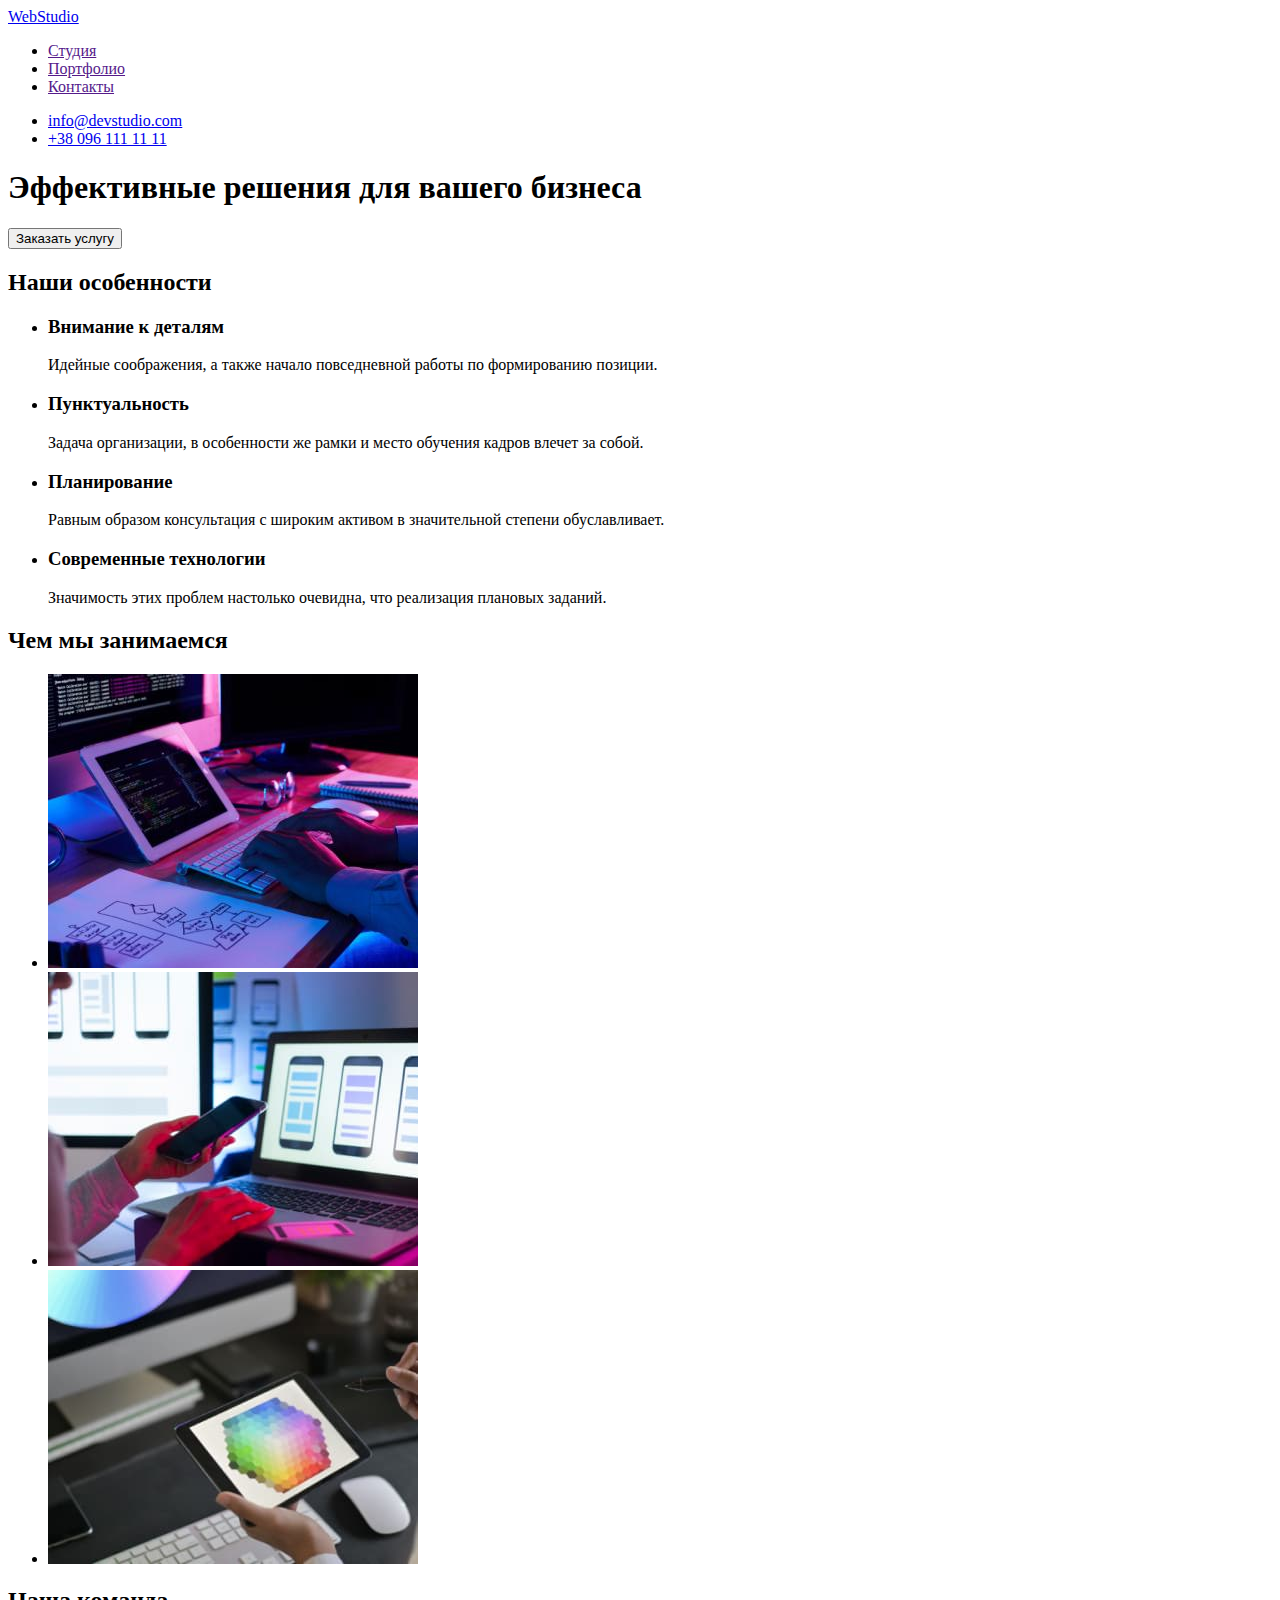
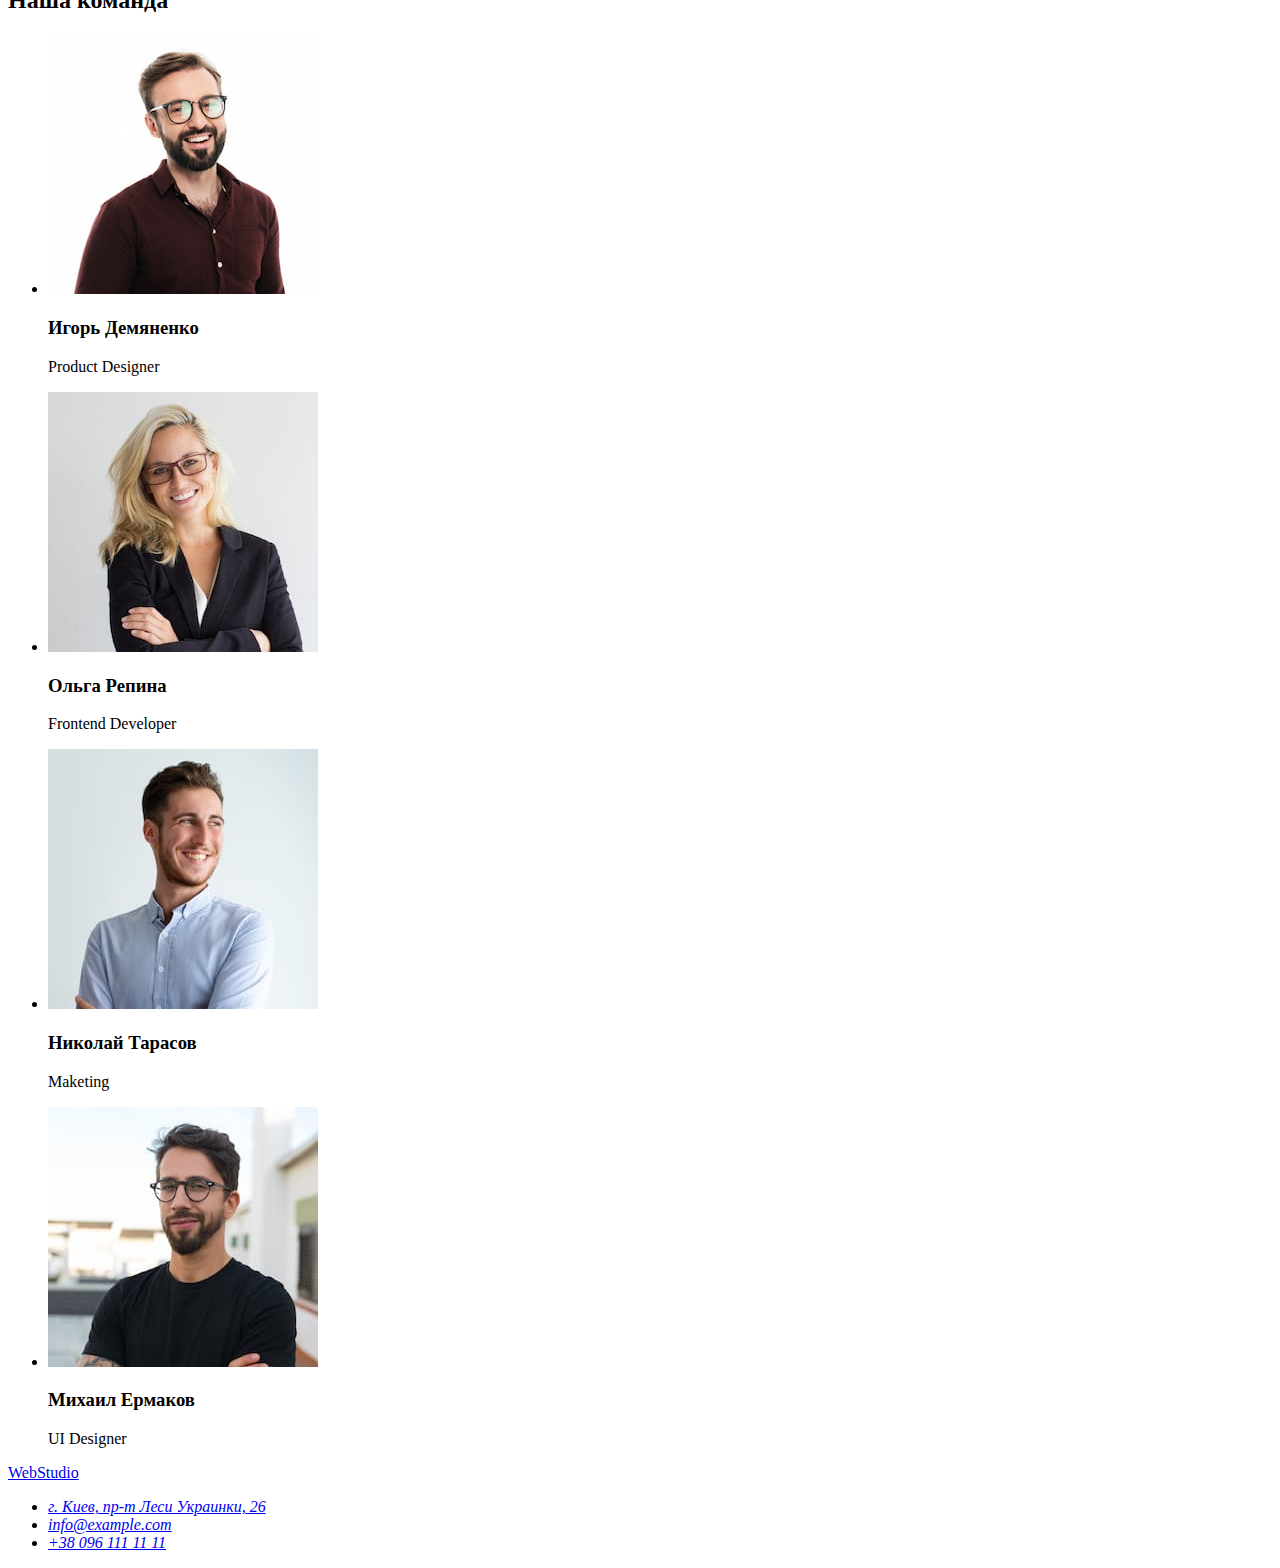
==== index.html @ a33c55ef "Initial commit" ====
<!doctype html>
<html lang="ru">
<head>
  <meta charset="utf-8" />
  <title>Главная</title>
  <link rel="stylesheet" href="style.css" />
</head>
<body>
<header class="header">
<nav>
  <a href="index.html" lang="en">WebStudio</a>
  <ul>
      <li><a href="">Студия</a></li>
      <li><a href="">Портфолио</a></li>
      <li><a href="">Контакты</a></li>
     </ul>
  </nav>
  <ul>
    <li><a href="mailto:info@devstudio.com">info@devstudio.com</a></li>
    <li><a href="tel:+380961111111">+38 096 111 11 11</a></li>
  </ul>
  </header>
<main>
  <section>
  <h1>Эффективные решения для вашего бизнеса</h1>
  <button type="button">Заказать услугу</button>
  </section>
  <section>
    <h2 class="">Наши особенности</h2 hidden>
    <ul>
    <li>
      <h3>Внимание к деталям</h3>
    <p>Идейные соображения, а также начало повседневной работы по формированию позиции.</p>
    </li>
   <li>
      <h3>Пунктуальность</h3>
    <p>Задача организации, в особенности же рамки и место обучения кадров влечет за собой.</p>
    </li>
    <li>
      <h3>Планирование</h3>
    <p>Равным образом консультация с широким активом в значительной степени обуславливает.</p>
  </li>
  <li>
    <h3>Современные технологии</h3>
    <p>Значимость этих проблем настолько очевидна, что реализация плановых заданий.</p>
  </li>
    </ul>
  </section>
  <section>
    <h2>Чем мы занимаемся</h2>
      <ul>
     <li><img src="./images/verstka.jpg" alt="Верстка" width="370" height="294"></li>
     <li><img src="./images/develop.jpg" alt="Разроботка" width="370" height="294"></li>
     <li><img src="./images/design.jpg" alt="Дизайн" width="370" height="294"></li>
      </ul>
  </section>
  <section>
    <h2>Наша команда</h2>
    <ul>
      <li>
        <img src="./images/Igor.jpg" alt="Igor Demyanenko" width="270" height="260">
        <h3>Игорь Демяненко</h3>
        <p lang="en">Product Designer</p>
      </li>
      <li>
        <img src="./images/Olga.jpg" alt="Olga Repina" width="270" height="260">
        <h3>Ольга Репина</h3>
        <p lang="en">Frontend Developer</p>
      </li>
      <li>
        <img src="./images/Nikolay.jpg" alt="Nikolay Tarasov" width="270" height="260">
        <h3>Николай Тарасов</h3>
        <p lang="en">Maketing</p>
      </li>
      <li>
        <img src="./images/Mikhail.jpg" alt="Mikhail Ermakov" width="270" height="260">
        <h3>Михаил Ермаков</h3>
        <p lang="en">UI Designer</p>
      </li>
    </ul>
  </section>
</main>
<footer class="footer">
  <a href="index.html" lang="en">WebStudio</a>
  <address>
    <ul>
      <li><a href="https://cutt.ly/DGddfy9" target="_blank" rel="noopener noreferrer">г. Киев, пр-т Леси Украинки, 26</a></li>
      <li><a href="mailto:info@devstudio.com">info@example.com</a></li>
      <li><a href="tel:+380961111111">+38 096 111 11 11</a></li>
    </ul>
  </address>
</footer>
</body>
</html>
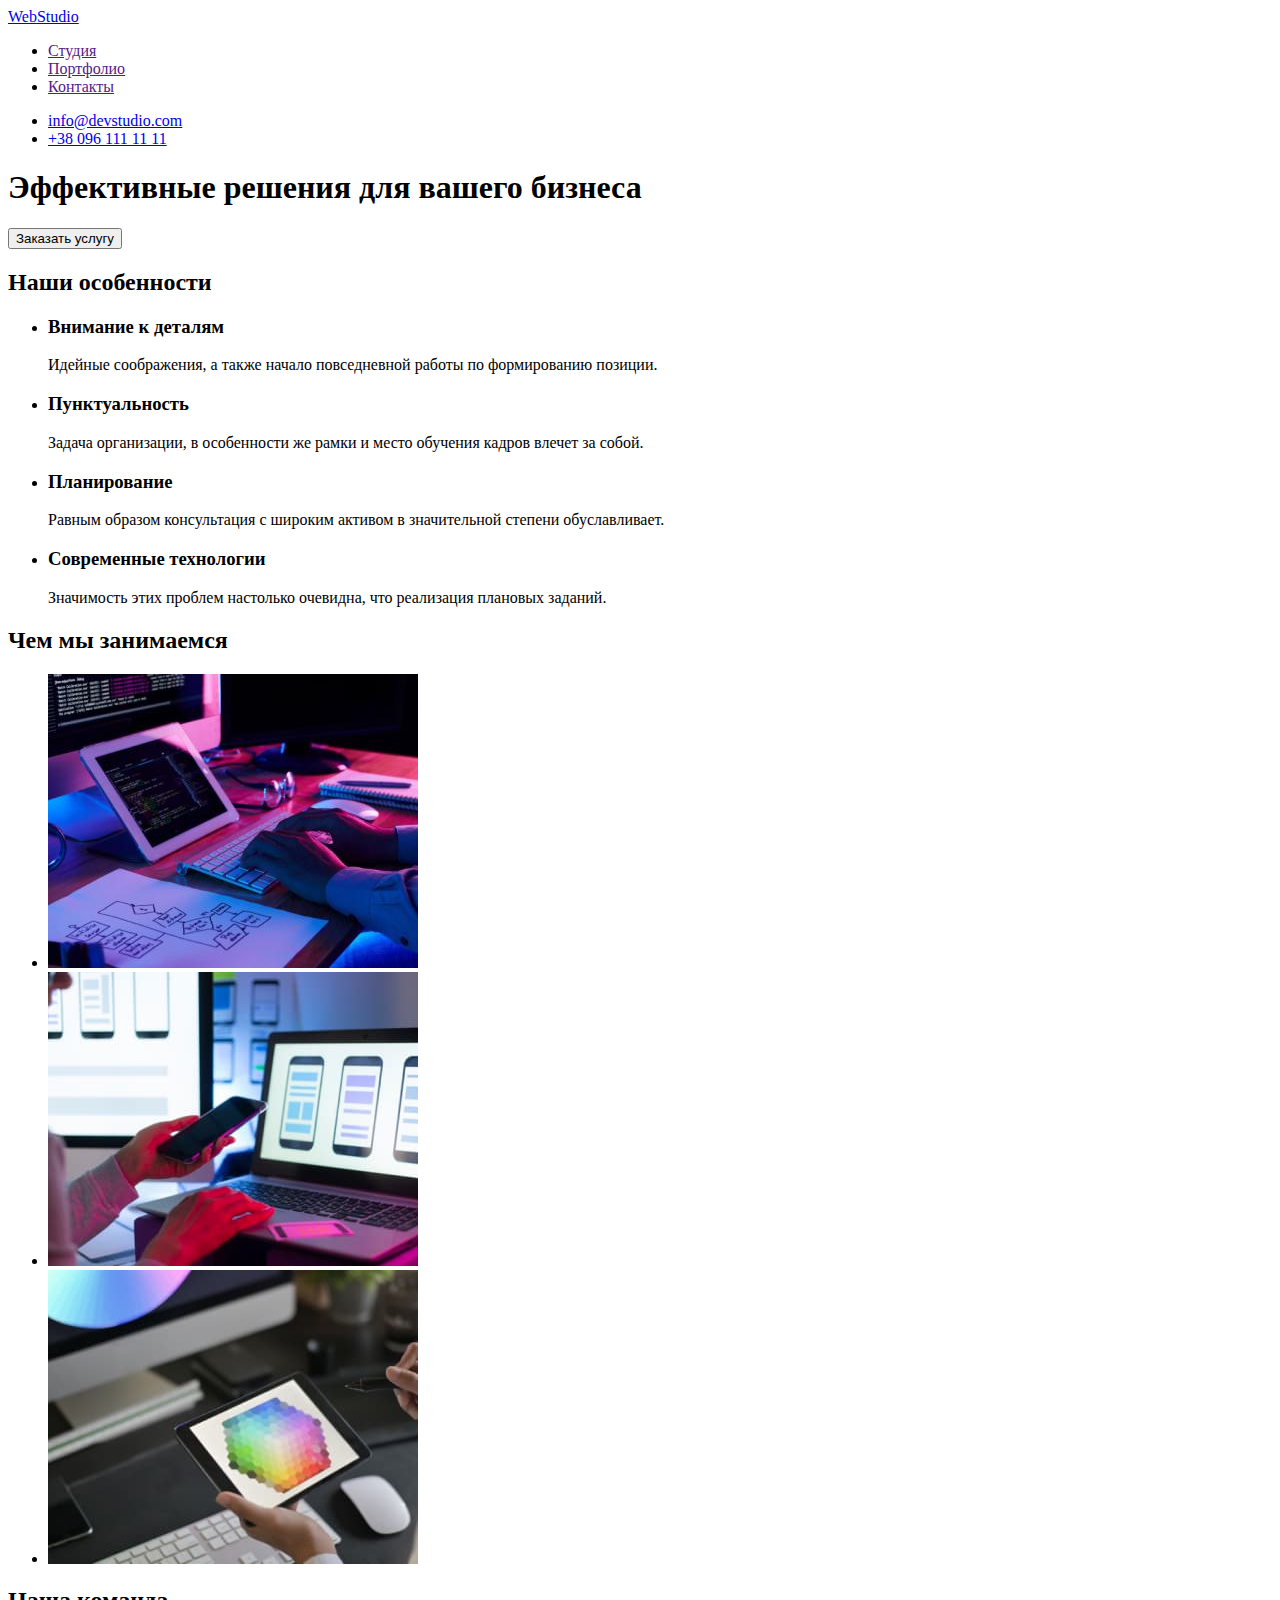
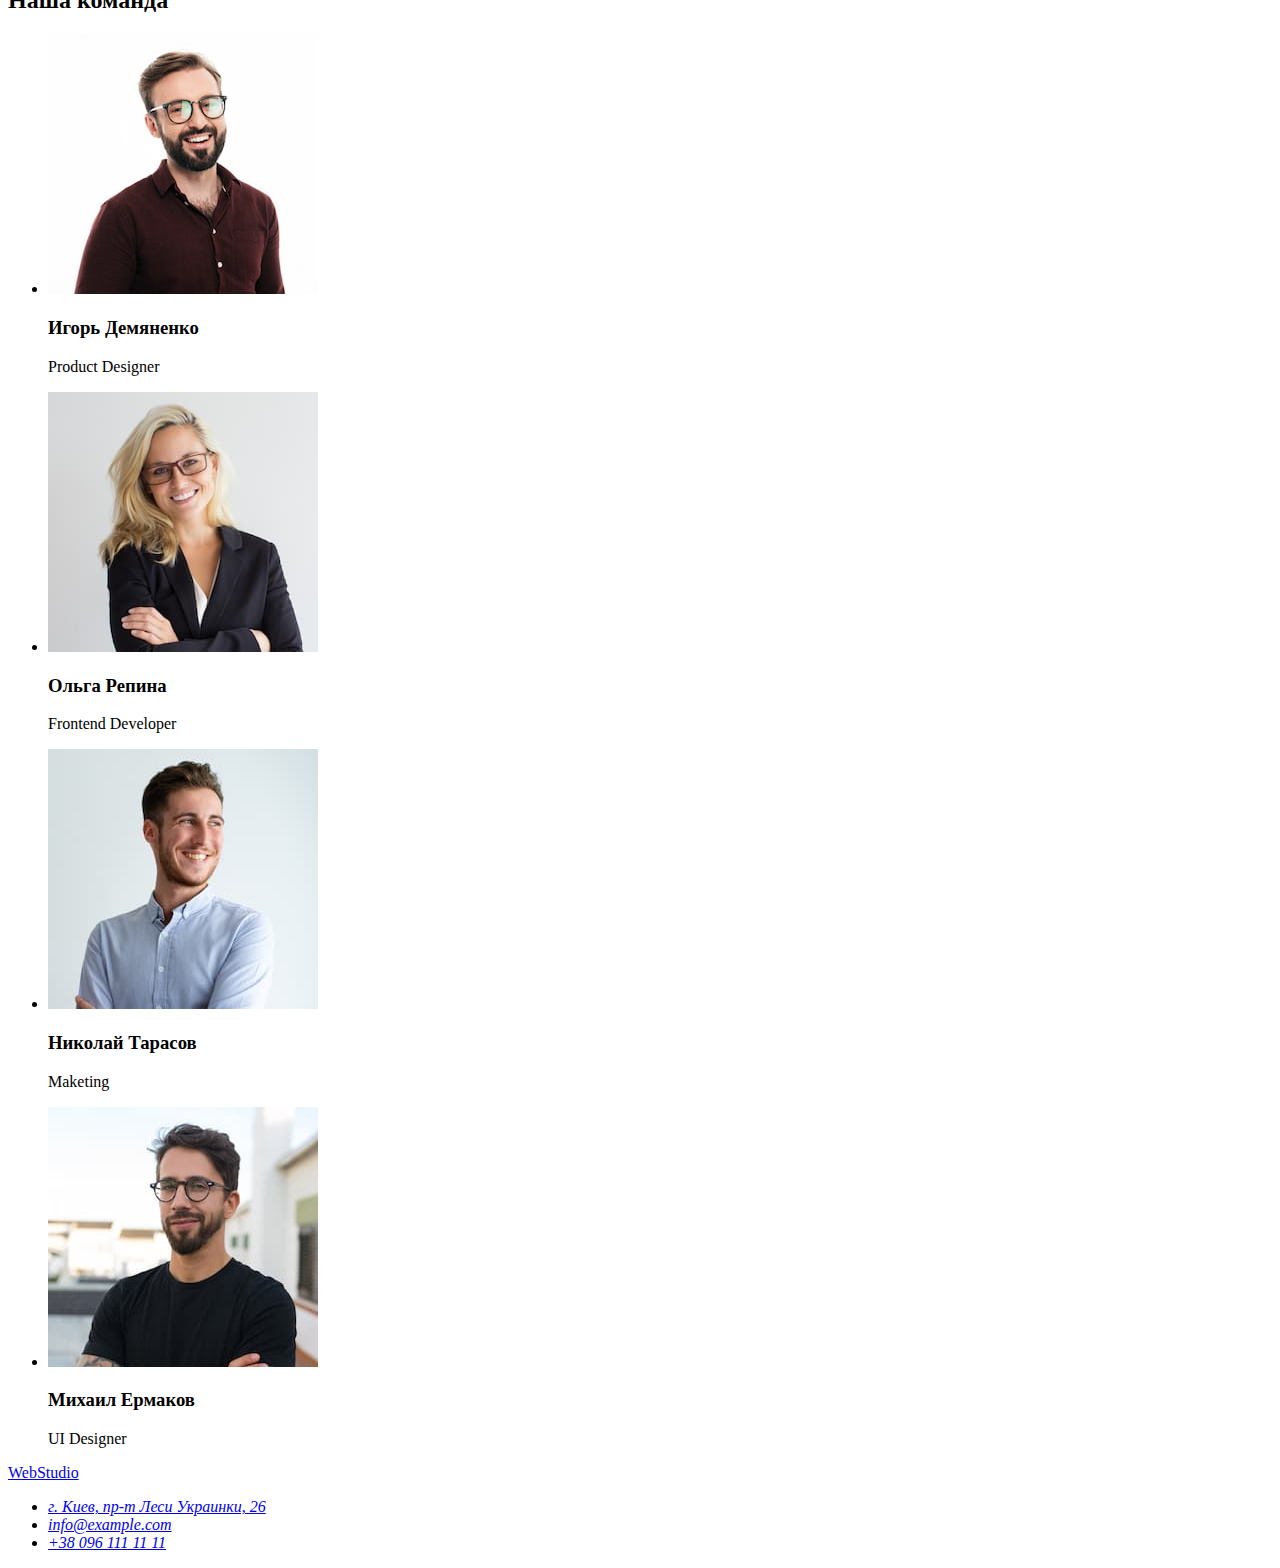
==== commit 71a439da: "css" ====
--- a/index.html
+++ b/index.html
@@ -8,26 +8,26 @@
 <body>
 <header class="header">
 <nav>
-  <a href="index.html" lang="en">WebStudio</a>
-  <ul>
+  <a href="index.html" lang="en"><span class="accent-logo">Web</span>Studio</a>
+  <ul class="header-studio">
       <li><a href="">Студия</a></li>
       <li><a href="">Портфолио</a></li>
       <li><a href="">Контакты</a></li>
      </ul>
   </nav>
-  <ul>
+  <ul class="mail and tel">
     <li><a href="mailto:info@devstudio.com">info@devstudio.com</a></li>
     <li><a href="tel:+380961111111">+38 096 111 11 11</a></li>
   </ul>
   </header>
 <main>
-  <section>
-  <h1>Эффективные решения для вашего бизнеса</h1>
-  <button type="button">Заказать услугу</button>
+  <section class="shapka">
+  <h1 class="zagolovok">Эффективные решения для вашего бизнеса</h1>
+  <button class="usluga" type="button">Заказать услугу</button>
   </section>
   <section>
-    <h2 class="">Наши особенности</h2 hidden>
-    <ul>
+    <h2 class="osobenosti">Наши особенности</h2 hidden>
+    <ul class="text-osobenosti">
     <li>
       <h3>Внимание к деталям</h3>
     <p>Идейные соображения, а также начало повседневной работы по формированию позиции.</p>
@@ -46,33 +46,33 @@
   </li>
     </ul>
   </section>
-  <section>
-    <h2>Чем мы занимаемся</h2>
+  <section class="zanimaemsya">
+    <h2 class="zagolovki">Чем мы занимаемся</h2>
       <ul>
-     <li><img src="./images/verstka.jpg" alt="Верстка" width="370" height="294"></li>
-     <li><img src="./images/develop.jpg" alt="Разроботка" width="370" height="294"></li>
-     <li><img src="./images/design.jpg" alt="Дизайн" width="370" height="294"></li>
+     <li class="box1"><img src="./images/verstka.jpg" alt="Верстка" width="370" height="294"></li>
+     <li class="box2"><img src="./images/develop.jpg" alt="Разроботка" width="370" height="294"></li>
+     <li class="box3"><img src="./images/design.jpg" alt="Дизайн" width="370" height="294"></li>
       </ul>
   </section>
-  <section>
-    <h2>Наша команда</h2>
+  <section class="komanda">
+    <h2 class="zagolovki">Наша команда</h2>
     <ul>
-      <li>
+      <li class="tm1">
         <img src="./images/Igor.jpg" alt="Igor Demyanenko" width="270" height="260">
         <h3>Игорь Демяненко</h3>
         <p lang="en">Product Designer</p>
       </li>
-      <li>
+      <li class="tm2">
         <img src="./images/Olga.jpg" alt="Olga Repina" width="270" height="260">
         <h3>Ольга Репина</h3>
         <p lang="en">Frontend Developer</p>
       </li>
-      <li>
+      <li class="tm3">
         <img src="./images/Nikolay.jpg" alt="Nikolay Tarasov" width="270" height="260">
         <h3>Николай Тарасов</h3>
         <p lang="en">Maketing</p>
       </li>
-      <li>
+      <li class="tm4">
         <img src="./images/Mikhail.jpg" alt="Mikhail Ermakov" width="270" height="260">
         <h3>Михаил Ермаков</h3>
         <p lang="en">UI Designer</p>
@@ -81,8 +81,8 @@
   </section>
 </main>
 <footer class="footer">
-  <a href="index.html" lang="en">WebStudio</a>
-  <address>
+  <a href="index.html" lang="en"><span class="accent-logo">Web</span>Studio</a>
+  <address class="address">
     <ul>
       <li><a href="https://cutt.ly/DGddfy9" target="_blank" rel="noopener noreferrer">г. Киев, пр-т Леси Украинки, 26</a></li>
       <li><a href="mailto:info@devstudio.com">info@example.com</a></li>
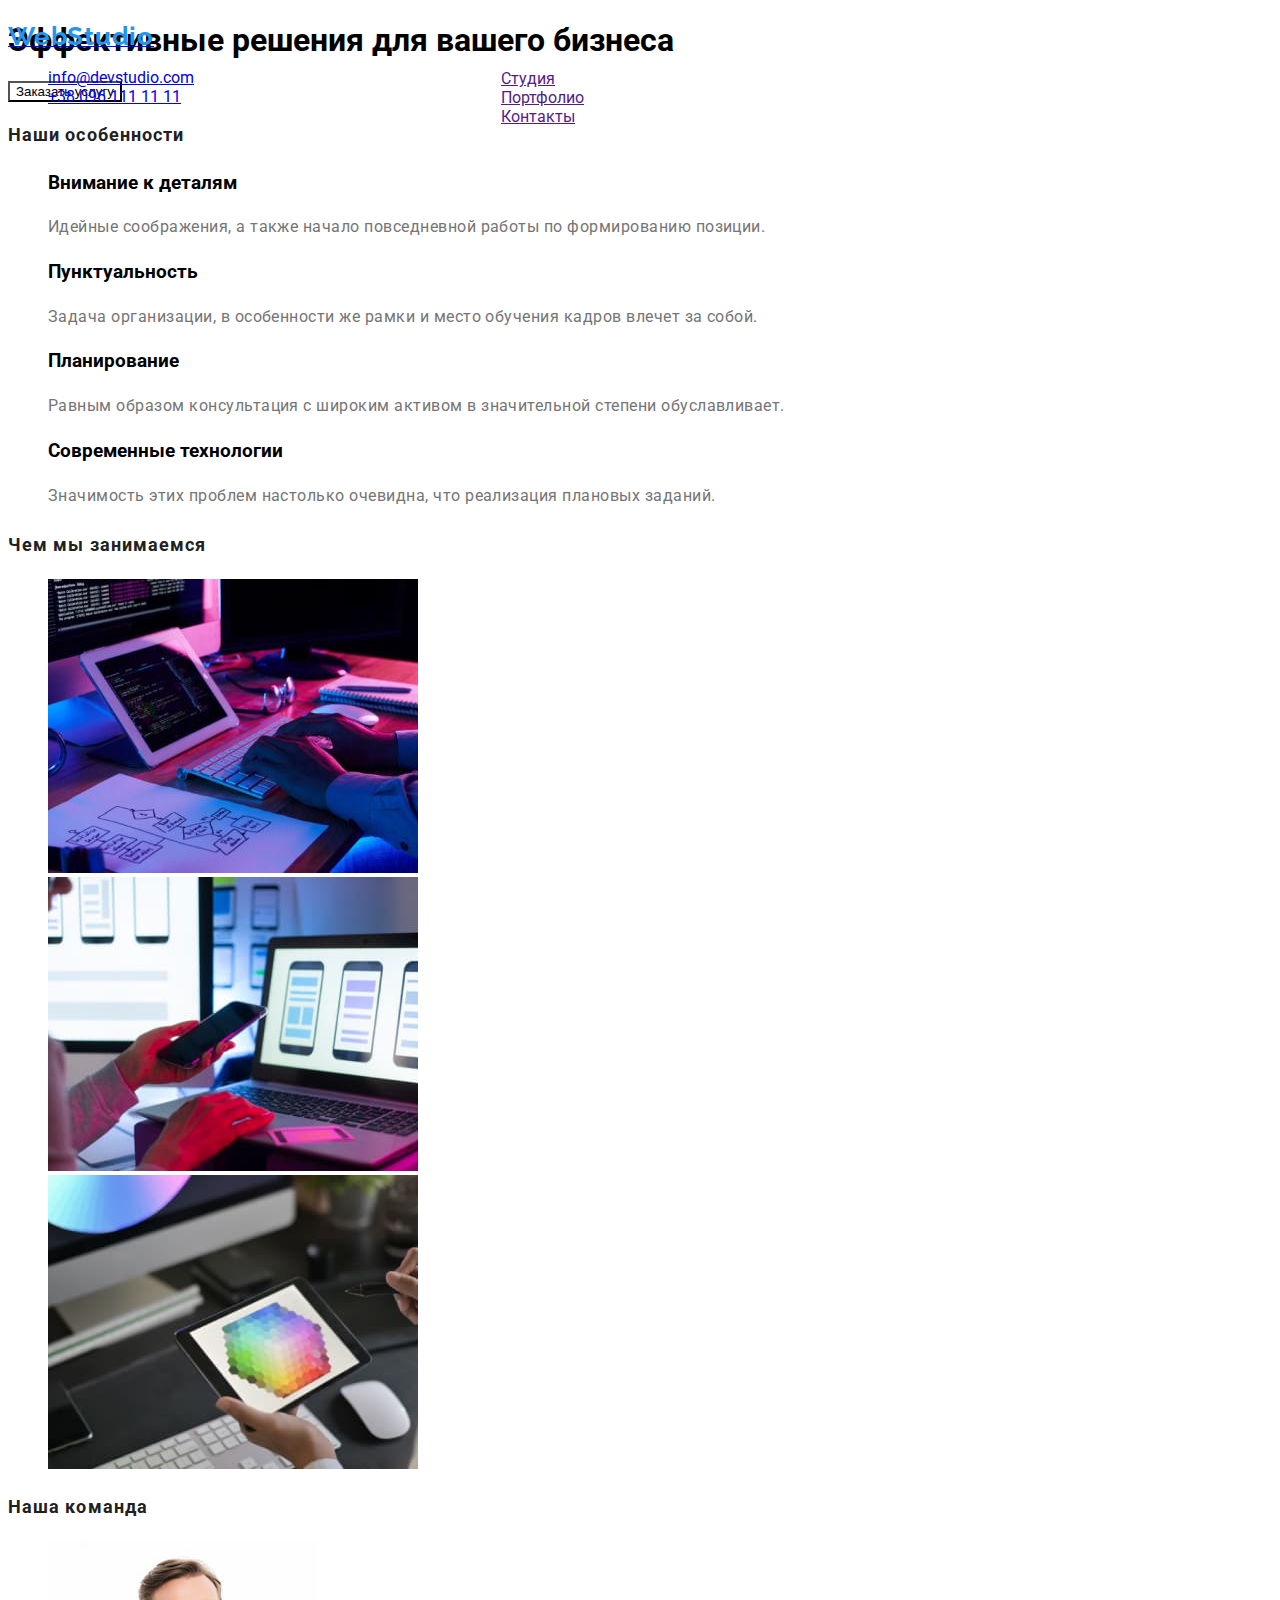
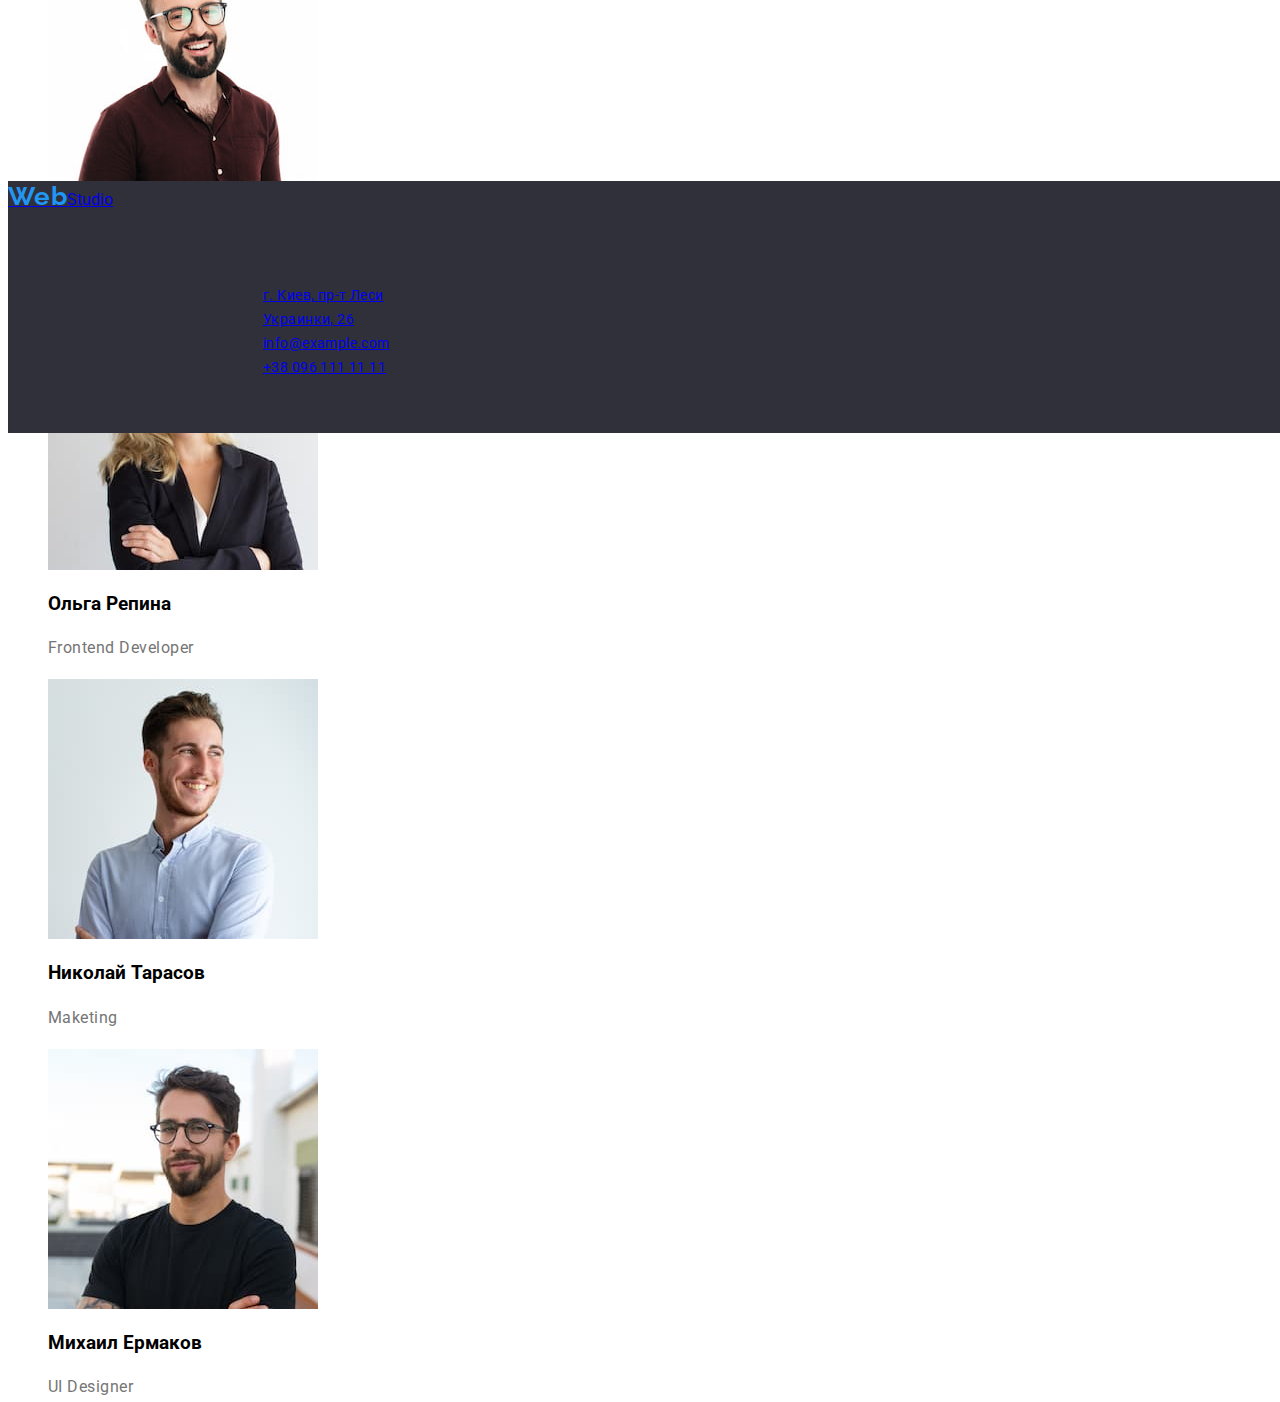
==== commit aebe2fd0: "css" ====
--- a/index.html
+++ b/index.html
@@ -3,19 +3,24 @@
 <head>
   <meta charset="utf-8" />
   <title>Главная</title>
-  <link rel="stylesheet" href="style.css" />
+  <link rel="preconnect" href="https://fonts.googleapis.com">
+  <link rel="preconnect" href="https://fonts.gstatic.com" crossorigin>
+  <link href="https://fonts.googleapis.com/css2?family=Raleway:wght@700&family=Roboto:wght@400;500;700;900&display=swap"
+    rel="stylesheet">
+  <link rel="stylesheet" href="./css/styles.css" />
 </head>
-<body>
+<body class="body-index">
 <header class="header">
 <nav>
-  <a href="index.html" lang="en"><span class="accent-logo">Web</span>Studio</a>
+  <a href="index.html" lang="en"><span class="accent-logo">WebStudio</span></a>
+  
   <ul class="header-studio">
       <li><a href="">Студия</a></li>
       <li><a href="">Портфолио</a></li>
       <li><a href="">Контакты</a></li>
      </ul>
   </nav>
-  <ul class="mail and tel">
+  <ul class="mail-tel">
     <li><a href="mailto:info@devstudio.com">info@devstudio.com</a></li>
     <li><a href="tel:+380961111111">+38 096 111 11 11</a></li>
   </ul>
--- a/css/styles.css
+++ b/css/styles.css
@@ -0,0 +1,333 @@
+
+body {
+position: relative;
+width: 1600px;
+height: 1880px;
+font-family: Roboto, Raleway;
+background: #FFFFFF;
+text-decoration: none;
+}
+ul {
+    list-style: none;
+    text-decoration: none;
+}
+.header {
+position: absolute;
+width: 1600px;
+height: 80px;
+left: 0px;
+top: 0px;
+}
+.logo {
+position: absolute;
+width: 145px;
+height: 31px;
+left: 215px;
+top: 24px;
+color: #212121;
+font-family: 'Raleway';
+font-style: normal;
+font-weight: 700;
+font-size: 26px;
+line-height: 31px;
+letter-spacing: 0.03em;
+text-decoration: none;
+}
+.accent-logo {
+    font-family: 'Raleway';
+    font-style: normal;
+    font-weight: 700;
+    font-size: 26px;
+    line-height: 31px;
+    letter-spacing: 0.03em;
+    text-decoration: none;
+    color: #2196F3;
+}
+.header-studio {
+    position: absolute;
+    width: 294px;
+    height: 16px;
+    left: 453px;
+    top: 32px;
+}
+.studio {
+    position: absolute;
+    width: 49px;
+    height: 16px;
+    left: 453px;
+    top: 32px;
+    
+    font-family: 'Roboto';
+    font-style: normal;
+    font-weight: 500;
+    font-size: 14px;
+    line-height: 16px;
+    letter-spacing: 0.02em;
+    text-decoration: none;
+    color: #212121;
+}
+.studio:focus,
+.studio:hover {
+    color: #2196F3;
+}
+.header-portfolio {
+position: absolute;
+width: 77px;
+height: 16px;
+left: 552px;
+top: 32px;
+
+font-family: 'Roboto';
+font-style: normal;
+font-weight: 500;
+font-size: 14px;
+line-height: 16px;
+letter-spacing: 0.02em;
+text-decoration: none;
+color: #212121;
+
+}
+.header-portfolio:focus,
+.header-portfolio:hover {
+    color: #2196F3;
+}
+.contacts {
+position: absolute;
+width: 68px;
+height: 16px;
+left: 679px;
+top: 32px;
+
+font-family: 'Roboto';
+font-style: normal;
+font-weight: 500;
+font-size: 14px;
+line-height: 16px;
+letter-spacing: 0.02em;
+text-decoration: none;
+color: #212121;
+}
+.contacts:focus,
+.contacts:hover {
+    color: #2196F3;
+}
+.mail {
+position: absolute;
+width: 135px;
+height: 16px;
+left: 1078px;
+top: 32px;
+
+font-family: 'Roboto';
+font-style: normal;
+font-weight: 500;
+font-size: 14px;
+line-height: 16px;
+letter-spacing: 0.02em;
+text-decoration: none;
+color: #757575;
+}
+.tel {
+position: absolute;
+width: 122px;
+height: 16px;
+left: 1263px;
+top: 32px;
+
+font-family: 'Roboto';
+font-style: normal;
+font-weight: 500;
+font-size: 14px;
+line-height: 16px;
+letter-spacing: 0.02em;
+text-decoration: none;
+color: #757575;
+}
+
+.hero {
+    position: absolute;
+    width: 1170px;
+    height: 1360px;
+    left: 215px;
+    top: 174px;
+}
+.filters {
+    position: absolute;
+    width: 611px;
+    height: 54px;
+    left: 495px;
+    top: 19px;
+}
+button {
+    background-color: white;
+    cursor: pointer;
+}
+.filters button:hover,
+.filters button:focus {
+    background-color:  #2196F3;;
+}
+.pg1 {
+position: absolute;
+width: 370px;
+height: 404px;
+left: 215px;
+top: 262px;
+}
+.pg2 {
+    position: absolute;
+    width: 370px;
+    height: 404px;
+    left: 615px;
+    top: 262px;
+}
+.pg3 {
+    position: absolute;
+    width: 370px;
+    height: 404px;
+    left: 1015px;
+    top: 262px;
+}
+.pg4 {
+    position: absolute;
+    width: 370px;
+    height: 404px;
+    left: 215px;
+    top: 696px;
+}
+.pg5 {
+    position: absolute;
+    width: 370px;
+    height: 404px;
+    left: 615px;
+    top: 696px;
+}
+.pg6 {
+    position: absolute;
+    width: 370px;
+    height: 404px;
+    left: 1015px;
+    top: 696px;
+}
+.pg7 {
+    position: absolute;
+    width: 370px;
+    height: 404px;
+    left: 215px;
+    top: 1130px;
+}
+.pg8 {
+    position: absolute;
+    width: 370px;
+    height: 404px;
+    left: 615px;
+    top: 1130px;
+}
+.pg9 {
+    position: absolute;
+    width: 370px;
+    height: 404px;
+    left: 1015px;
+    top: 1130px;
+}
+.footer {
+    position: absolute;
+    width: 1600px;
+    height: 252px;
+    left: 0px;
+    top: 1760px;
+    background: #2F303A;
+}
+h2 {
+    font-family: 'Roboto';
+    font-style: normal;
+    font-weight: 700;
+    font-size: 18px;
+    line-height: 36px;    
+    letter-spacing: 0.06em;
+    color: #212121;
+    text-decoration: none;
+}
+p {
+    font-family: 'Roboto';
+    font-style: normal;
+    font-weight: 400;
+    font-size: 16px;
+    line-height: 30px;
+    letter-spacing: 0.03em;
+    color: #757575;
+    text-decoration: none;
+}
+.address {
+    position: absolute;
+    width: 231px;
+    height: 81px;
+    left: 215px;
+    top: 88px;
+    font-family: 'Roboto';
+    font-style: normal;
+    font-weight: 400;
+    font-size: 14px;
+    line-height: 24px;
+    text-decoration: none;
+    letter-spacing: 0.03em;
+    
+   
+}
+.map{
+   font-family: 'Roboto';
+    font-style: normal;
+    font-weight: 400;
+    font-size: 14px;
+    line-height: 24px;
+    
+    letter-spacing: 0.03em;
+    text-decoration: none;
+    color: #FFFFFF;
+}
+.mail1 {
+font-family: 'Roboto';
+font-style: normal;
+font-weight: 400;
+font-size: 14px;
+line-height: 24px;
+text-decoration: none;
+letter-spacing: 0.03em;
+
+color: rgba(255, 255, 255, 0.6);
+}
+.tel1 {
+font-family: 'Roboto';
+font-style: normal;
+font-weight: 400;
+font-size: 14px;
+line-height: 24px;
+text-decoration: none;
+letter-spacing: 0.03em;
+
+color: rgba(255, 255, 255, 0.6);
+}
+.logo1 {
+position: absolute;
+width: 145px;
+height: 31px;
+left: 215px;
+top: 43px;
+color:white;
+font-family: 'Raleway';
+font-style: normal;
+font-weight: 700;
+font-size: 26px;
+line-height: 31px;
+letter-spacing: 0.03em;
+text-decoration: none;
+}
+.accent-logo1 {
+    font-family: 'Raleway';
+    font-style: normal;
+    font-weight: 700;
+    font-size: 26px;
+    line-height: 31px;
+    letter-spacing: 0.03em;
+    text-decoration: none;
+    color: #2196F3;
+}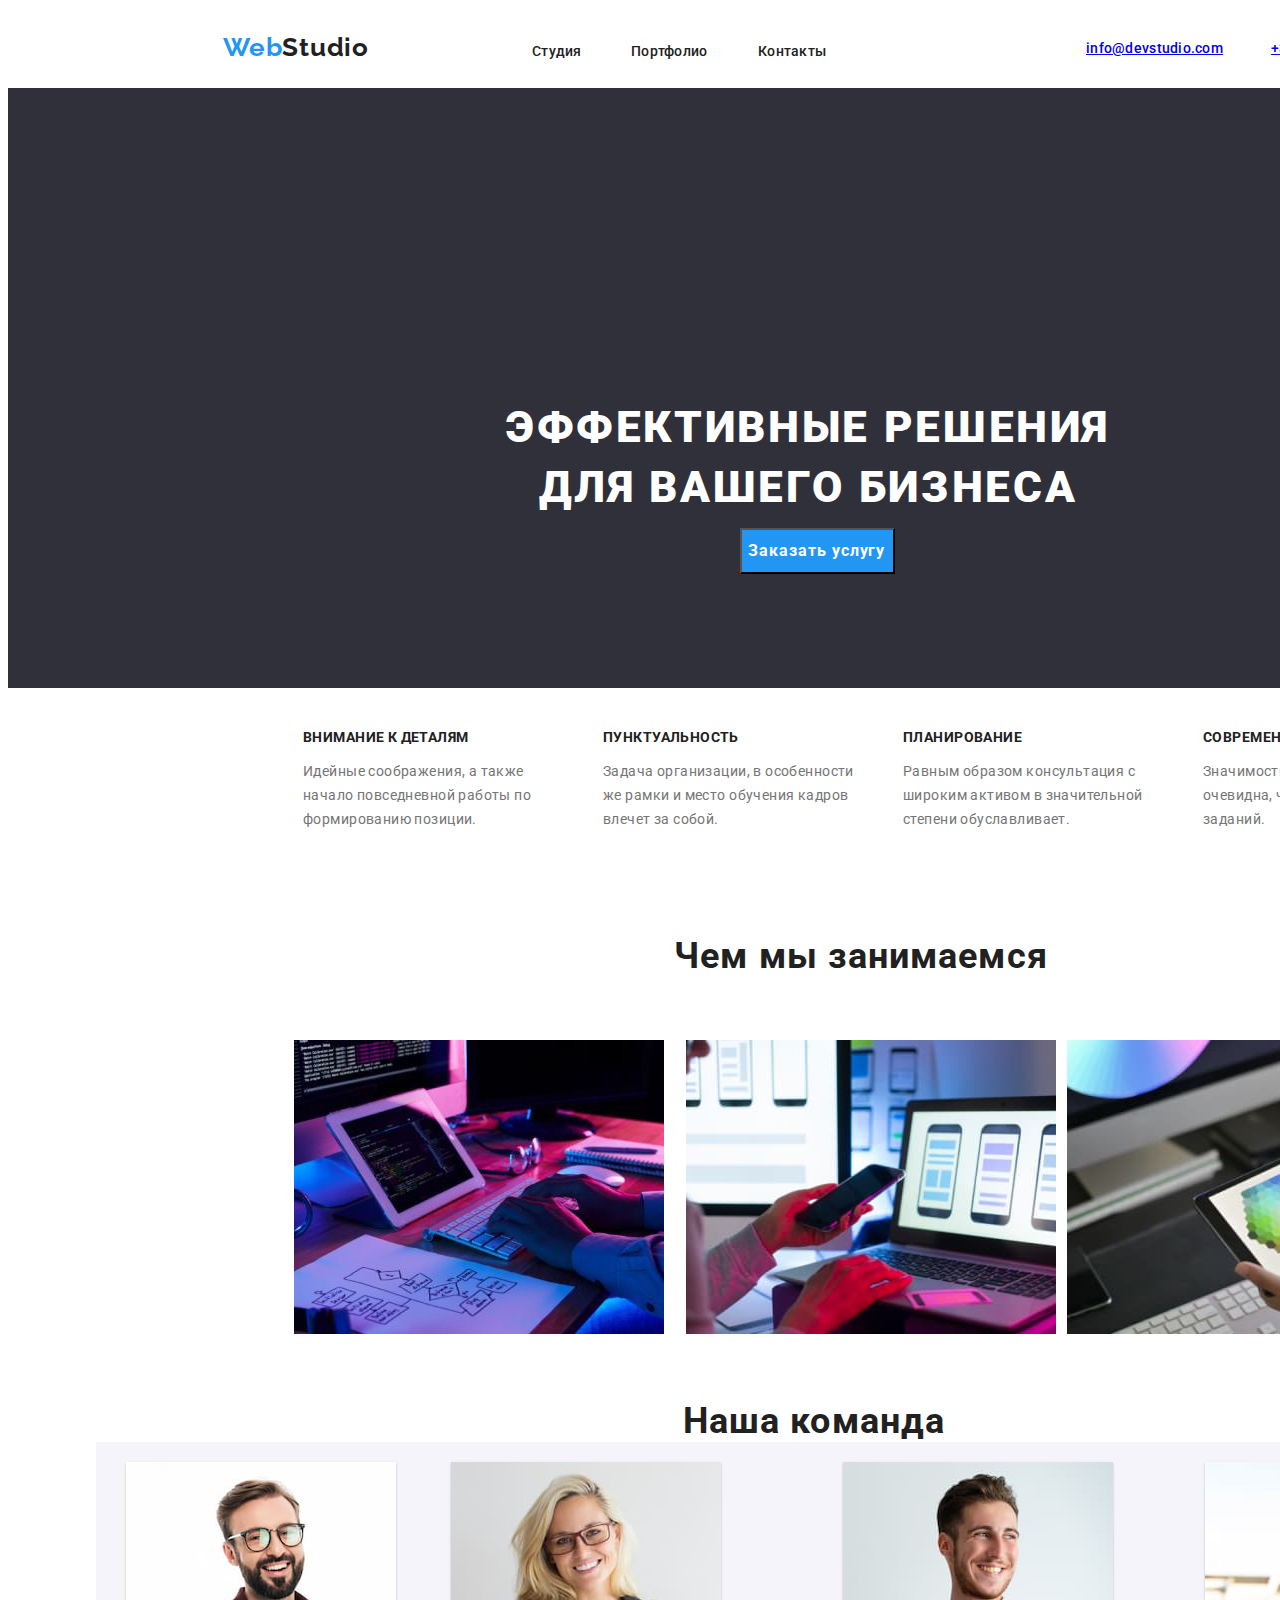
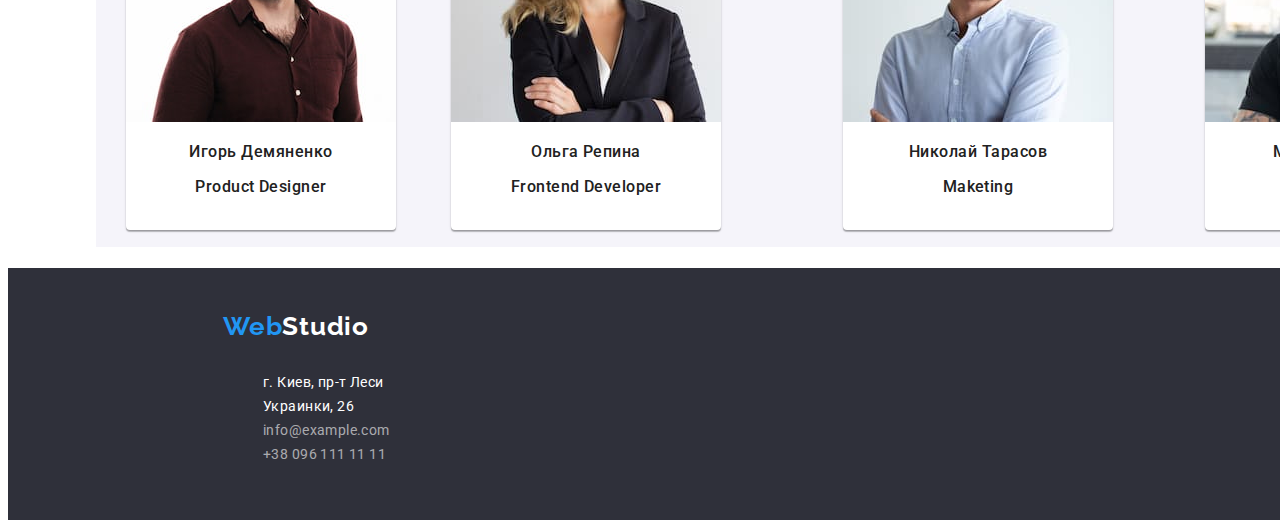
==== commit c7d58c27: "chto ya nadelal" ====
--- a/index.html
+++ b/index.html
@@ -9,45 +9,44 @@
     rel="stylesheet">
   <link rel="stylesheet" href="./css/styles.css" />
 </head>
-<body class="body-index">
+<body>
 <header class="header">
-<nav>
-  <a href="index.html" lang="en"><span class="accent-logo">WebStudio</span></a>
-  
-  <ul class="header-studio">
-      <li><a href="">Студия</a></li>
-      <li><a href="">Портфолио</a></li>
-      <li><a href="">Контакты</a></li>
-     </ul>
+  <nav>
+    <a class="logo" href="index.html" lang="en"><span class="accent-logo">Web</span>Studio</a>
+    <ul class="header-studio">
+      <li><a class="studio" href="index.html">Студия</a></li>
+      <li><a class="header-portfolio" href="portfolio.html">Портфолио</a></li>
+      <li><a class="contacts" href="index.html">Контакты</a></li>
+    </ul>
+    <ul>
+      <li class="mail"><a href="mailto:info@devstudio.com">info@devstudio.com</a></li>
+      <li class="tel"><a href="tel:+380961111111">+38 096 111 11 11</a></li>
+    </ul>
   </nav>
-  <ul class="mail-tel">
-    <li><a href="mailto:info@devstudio.com">info@devstudio.com</a></li>
-    <li><a href="tel:+380961111111">+38 096 111 11 11</a></li>
-  </ul>
-  </header>
+</header>
 <main>
   <section class="shapka">
   <h1 class="zagolovok">Эффективные решения для вашего бизнеса</h1>
   <button class="usluga" type="button">Заказать услугу</button>
   </section>
-  <section>
-    <h2 class="osobenosti">Наши особенности</h2 hidden>
-    <ul class="text-osobenosti">
-    <li>
-      <h3>Внимание к деталям</h3>
-    <p>Идейные соображения, а также начало повседневной работы по формированию позиции.</p>
+  <section class="osobenosti">
+    <h2 hidden>Наши особенности</h2>
+    <ul>
+    <li class="ft1">
+      <h3 class="zag">Внимание к деталям</h3>
+    <p class="zag-text">Идейные соображения, а также начало повседневной работы по формированию позиции.</p>
     </li>
-   <li>
-      <h3>Пунктуальность</h3>
-    <p>Задача организации, в особенности же рамки и место обучения кадров влечет за собой.</p>
+   <li class="ft2">
+      <h3 class="zag">Пунктуальность</h3>
+    <p class="zag-text">Задача организации, в особенности же рамки и место обучения кадров влечет за собой.</p>
     </li>
-    <li>
-      <h3>Планирование</h3>
-    <p>Равным образом консультация с широким активом в значительной степени обуславливает.</p>
+    <li class="ft3">
+      <h3 class="zag">Планирование</h3>
+    <p class="zag-text">Равным образом консультация с широким активом в значительной степени обуславливает.</p>
   </li>
-  <li>
-    <h3>Современные технологии</h3>
-    <p>Значимость этих проблем настолько очевидна, что реализация плановых заданий.</p>
+  <li class="ft4">
+    <h3 class="zag">Современные технологии</h3>
+    <p class="zag-text">Значимость этих проблем настолько очевидна, что реализация плановых заданий.</p>
   </li>
     </ul>
   </section>
@@ -60,38 +59,40 @@
       </ul>
   </section>
   <section class="komanda">
-    <h2 class="zagolovki">Наша команда</h2>
+    <h2 class="nasha">Наша команда</h2>
     <ul>
       <li class="tm1">
         <img src="./images/Igor.jpg" alt="Igor Demyanenko" width="270" height="260">
-        <h3>Игорь Демяненко</h3>
-        <p lang="en">Product Designer</p>
+        <h3 class="tm1-1">Игорь Демяненко</h3>
+        <p class="tm-p" lang="en">Product Designer</p>
       </li>
       <li class="tm2">
         <img src="./images/Olga.jpg" alt="Olga Repina" width="270" height="260">
-        <h3>Ольга Репина</h3>
-        <p lang="en">Frontend Developer</p>
+        <h3 class="tm1-1">Ольга Репина</h3>
+        <p class="tm-p" lang="en">Frontend Developer</p>
       </li>
       <li class="tm3">
         <img src="./images/Nikolay.jpg" alt="Nikolay Tarasov" width="270" height="260">
-        <h3>Николай Тарасов</h3>
-        <p lang="en">Maketing</p>
+        <h3 class="tm1-1">Николай Тарасов</h3>
+        <p class="tm-p" lang="en">Maketing</p>
       </li>
       <li class="tm4">
         <img src="./images/Mikhail.jpg" alt="Mikhail Ermakov" width="270" height="260">
-        <h3>Михаил Ермаков</h3>
-        <p lang="en">UI Designer</p>
+        <h3 class="tm1-1">Михаил Ермаков</h3>
+        <p class="tm-p" lang="en">UI Designer</p>
       </li>
     </ul>
   </section>
 </main>
 <footer class="footer">
-  <a href="index.html" lang="en"><span class="accent-logo">Web</span>Studio</a>
+  <a class="logo1" href="index.html" lang="en"><span class="accent-logo1">Web</span>Studio</a>
   <address class="address">
     <ul>
-      <li><a href="https://cutt.ly/DGddfy9" target="_blank" rel="noopener noreferrer">г. Киев, пр-т Леси Украинки, 26</a></li>
-      <li><a href="mailto:info@devstudio.com">info@example.com</a></li>
-      <li><a href="tel:+380961111111">+38 096 111 11 11</a></li>
+      <li><a class="map" href="https://cutt.ly/DGddfy9" target="_blank" rel="noopener noreferrer">г. Киев, пр-т Леси
+          Украинки,
+          26</a></li>
+      <li><a class="mail1" href="mailto:info@devstudio.com">info@example.com</a></li>
+      <li><a class="tel1" href="tel:+380961111111">+38 096 111 11 11</a></li>
     </ul>
   </address>
 </footer>
--- a/css/styles.css
+++ b/css/styles.css
@@ -47,8 +47,8 @@
     position: absolute;
     width: 294px;
     height: 16px;
-    left: 453px;
-    top: 32px;
+    left: 71px;
+    top: -13px;
 }
 .studio {
     position: absolute;
@@ -158,13 +158,26 @@
     left: 495px;
     top: 19px;
 }
-button {
+.button {
     background-color: white;
     cursor: pointer;
 }
-.filters button:hover,
-.filters button:focus {
-    background-color:  #2196F3;;
+.button.primary {
+    background: #2196F3; 
+    color: #F5F4FA;   
+    box-shadow: 0px 3px 1px rgba(0, 0, 0, 0.1),
+    0px 1px 2px rgba(0, 0, 0, 0.08),
+    0px 2px 2px rgba(0, 0, 0, 0.12);
+    border-radius: 4px;
+}
+.button.secondary {
+    background: #F5F4FA;
+    border-radius: 4px;
+}
+.button:hover,
+.button:focus {
+    background-color:  #2196F3;
+    color: #F5F4FA;
 }
 .pg1 {
 position: absolute;
@@ -234,7 +247,7 @@
     width: 1600px;
     height: 252px;
     left: 0px;
-    top: 1760px;
+    top: 1860px;
     background: #2F303A;
 }
 h2 {
@@ -330,4 +343,258 @@
     letter-spacing: 0.03em;
     text-decoration: none;
     color: #2196F3;
+}
+.shapka {
+    position: absolute;
+    width: 1600px;
+    height: 600px;
+    left: 0px;
+    top: 80px;
+    
+    background: #2F303A;
+}
+.zagolovki {
+    position: absolute;
+    width: 376px;
+    height: 42px;
+    left: 450px;
+    top: -72px;
+    
+    font-family: 'Roboto';
+    font-style: normal;
+    font-weight: 700;
+    font-size: 36px;
+    line-height: 42px;
+    text-align: center;
+    letter-spacing: 0.03em;
+    
+    color: #212121;
+}
+.zagolovok {
+    position: absolute;
+    width: 696px;
+    height: 120px;
+    left: 452px;
+    top: 280px;
+    
+    font-family: 'Roboto';
+    font-style: normal;
+    font-weight: 900;
+    font-size: 44px;
+    line-height: 60px;
+    
+    
+    text-align: center;
+    letter-spacing: 0.06em;
+    text-transform: uppercase;
+    
+    color: #FFFFFF;
+}
+.usluga,
+.usluga:hover {
+    position: absolute;
+    width: 155px;
+    height: 46px;
+    left: 732px;
+    top: 440px;
+    
+    font-family: 'Roboto';
+    font-style: normal;
+    font-weight: 700;
+    font-size: 16px;
+    line-height: 30px;
+    
+    display: flex;
+    align-items: center;
+    text-align: center;
+    letter-spacing: 0.06em;
+    background-color: #2196F3;
+    color: #FFFFFF;
+}
+.osobenosti {
+position: absolute;
+width: 1170px;
+height: 101px;
+left: 80px;
+top: -67px;
+    }
+    .ft1 {
+position: absolute;
+width: 270px;
+height: 101px;
+left: 215px;
+top: 774px;
+    }
+    .ft2 {
+position: absolute;
+width: 270px;
+height: 101px;
+left: 515px;
+top: 774px;
+    }
+    .ft3 {
+position: absolute;
+width: 270px;
+height: 101px;
+left: 815px;
+top: 774px;
+    }
+    .ft4 {
+position: absolute;
+width: 270px;
+height: 101px;
+left: 1115px;
+top: 774px;
+    }
+.zag {
+    font-family: 'Roboto';
+    font-style: normal;
+    font-weight: 700;
+    font-size: 14px;
+    line-height: 16px;
+    letter-spacing: 0.03em;
+    text-transform: uppercase;
+    
+    color: #212121;
+}
+.zag-text {
+    font-family: 'Roboto';
+    font-style: normal;
+    font-weight: 400;
+    font-size: 14px;
+    line-height: 24px;
+
+    letter-spacing: 0.03em;
+    
+    color: #757575;
+}
+.zanimaemsya {
+position: absolute;
+width: 1170px;
+height: 386px;
+left: 215px;
+top: 969px;
+}
+.nasha {
+    position: absolute;
+    width: 376px;
+    height: 42px;
+    left: 530px;
+    top: -72px;
+    
+    font-family: 'Roboto';
+    font-style: normal;
+    font-weight: 700;
+    font-size: 36px;
+    line-height: 42px;
+    text-align: center;
+    letter-spacing: 0.03em;
+    
+    color: #212121;
+}
+.box1 {
+    position: absolute;
+    width: 370px;
+    height: 294px;
+    left: 71px;
+    top: 63px;
+    }
+.box2 {
+position: absolute;
+width: 370px;
+height: 294px;
+left: 463px;
+top: 63px;
+}
+.box3 {
+position: absolute;
+width: 370px;
+height: 294px;
+left: 844px;
+top: 63px;
+}
+.komanda {
+        position: absolute;
+        width: 1429px;
+        height: 405px;
+        left: 88px;
+        top: 1434px;
+        background: #F5F4FA;
+
+}
+.tm1 {
+position: absolute;
+width: 270px;
+height: 368px;
+left: 30px;
+top: 20px;
+background: #FFFFFF;
+box-shadow: 0px 1px 3px rgba(0, 0, 0, 0.12),
+0px 1px 1px rgba(0, 0, 0, 0.14),
+0px 2px 1px rgba(0, 0, 0, 0.2);
+border-radius: 0px 0px 4px 4px;
+}
+.tm2 {
+position: absolute;
+width: 270px;
+height: 368px;
+left: 355px;
+top: 20px;
+background: #FFFFFF;
+box-shadow: 0px 1px 3px rgba(0, 0, 0, 0.12),
+0px 1px 1px rgba(0, 0, 0, 0.14),
+0px 2px 1px rgba(0, 0, 0, 0.2);
+border-radius: 0px 0px 4px 4px;
+}
+.tm3 {
+position: absolute;
+width: 270px;
+height: 368px;
+left: 747px;
+top: 20px;
+background: #FFFFFF;
+box-shadow: 0px 1px 3px rgba(0, 0, 0, 0.12),
+0px 1px 1px rgba(0, 0, 0, 0.14),
+0px 2px 1px rgba(0, 0, 0, 0.2);
+border-radius: 0px 0px 4px 4px;
+}
+.tm4 {
+    position: absolute;
+    width: 270px;
+    height: 368px;
+    left: 1109px;
+    top: 20px;
+background: #FFFFFF;
+/* material shadow v1 */
+
+box-shadow: 0px 1px 3px rgba(0, 0, 0, 0.12),
+0px 1px 1px rgba(0, 0, 0, 0.14),
+0px 2px 1px rgba(0, 0, 0, 0.2);
+border-radius: 0px 0px 4px 4px;
+}
+.tm1-1 {
+    font-family: 'Roboto';
+    font-style: normal;
+    font-weight: 500;
+    font-size: 16px;
+    line-height: 19px;
+    /* identical to box height */
+    
+    text-align: center;
+    letter-spacing: 0.03em;
+    
+    color: #212121;
+}
+.tm-p {
+    font-family: 'Roboto';
+    font-style: normal;
+    font-weight: 500;
+    font-size: 16px;
+    line-height: 19px;
+    /* identical to box height */
+    
+    text-align: center;
+    letter-spacing: 0.03em;
+    
+    color: #212121;
 }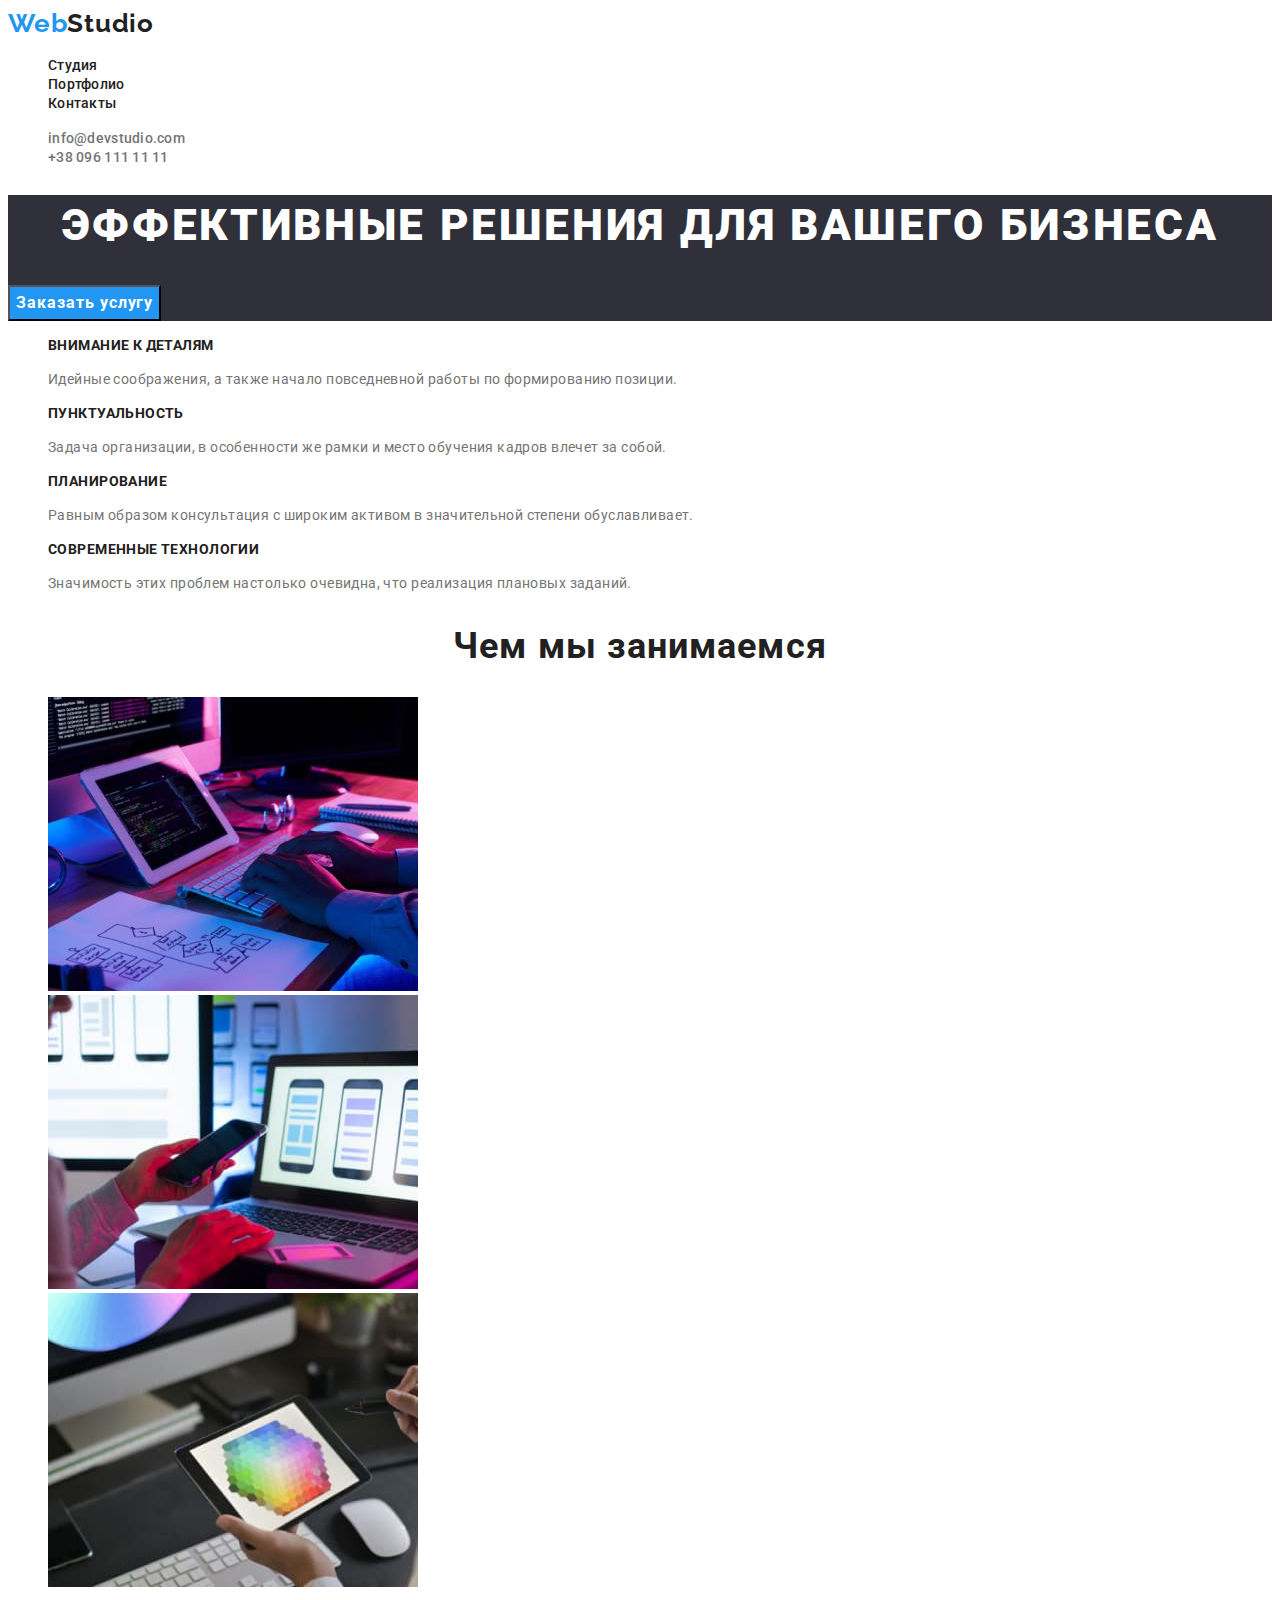
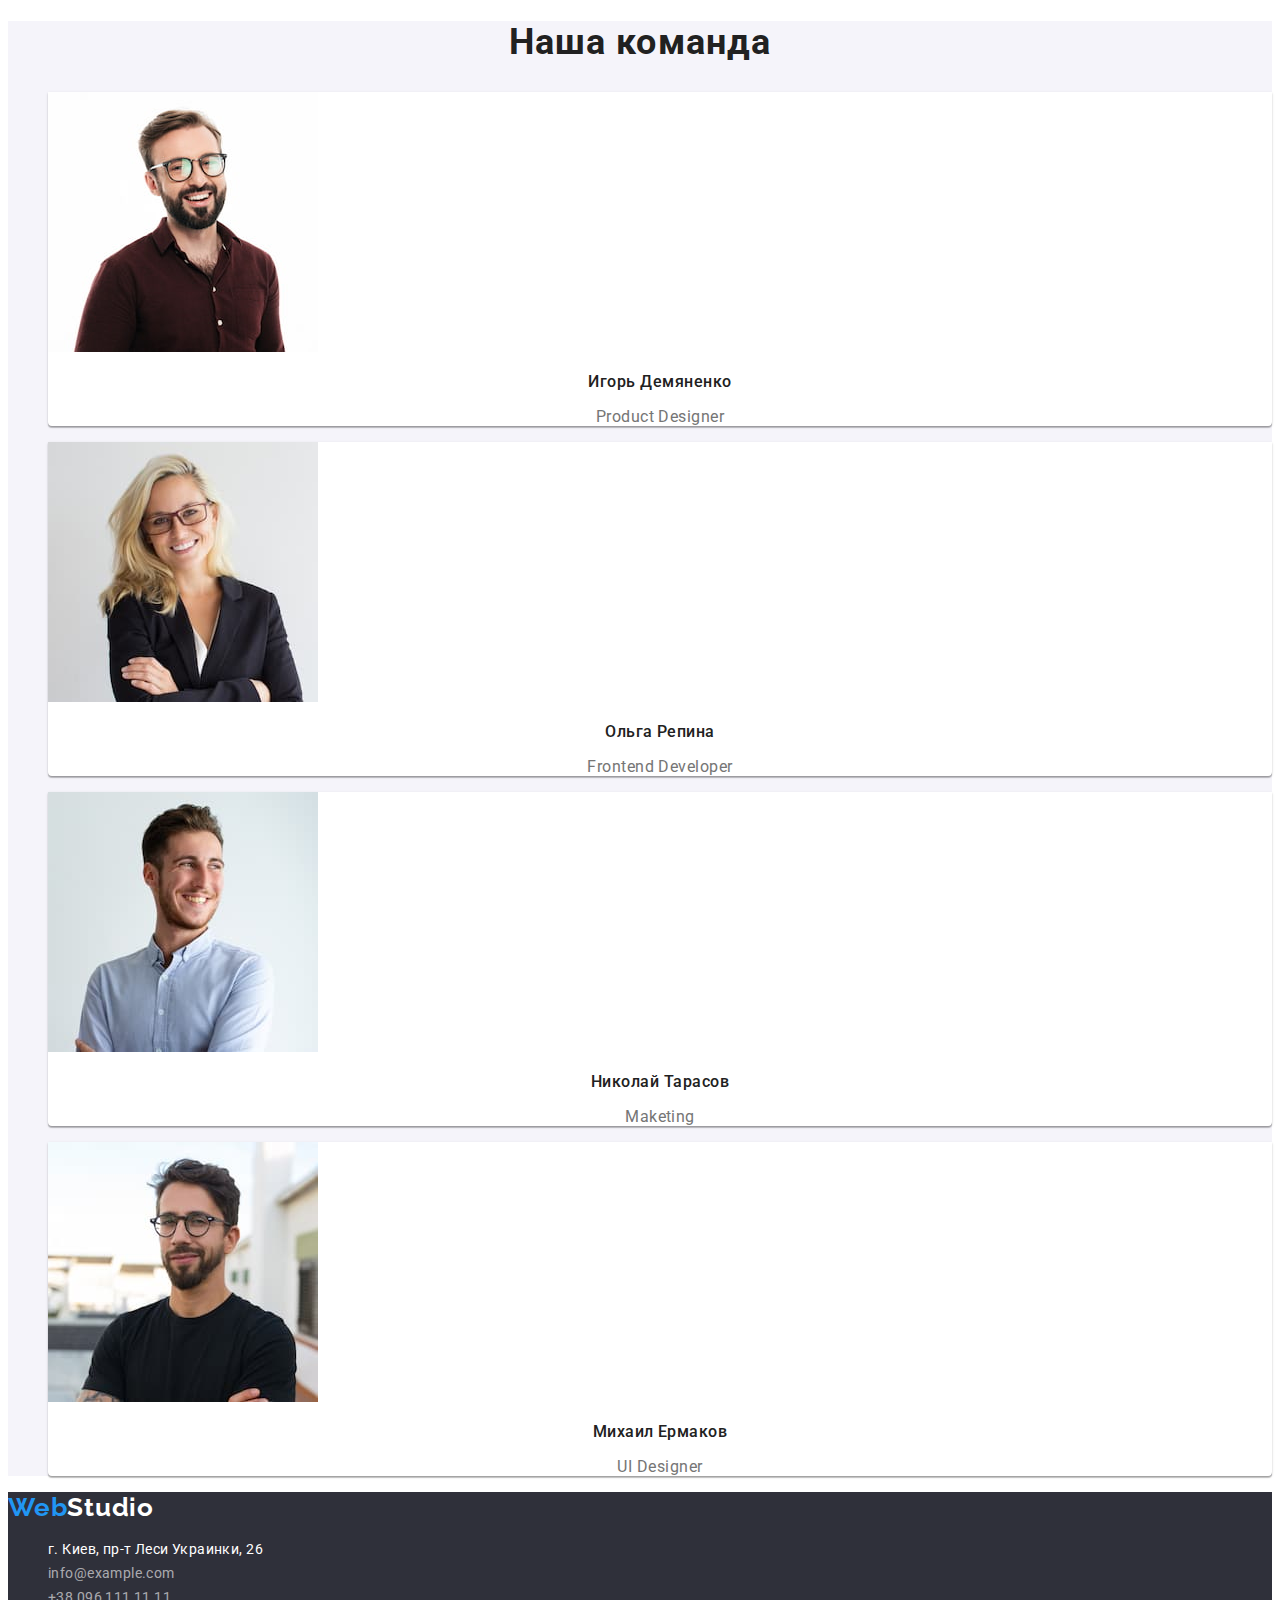
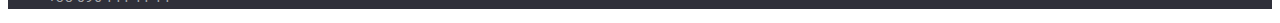
==== commit 8085b13d: "fix(1)" ====
--- a/index.html
+++ b/index.html
@@ -18,11 +18,11 @@
       <li><a class="header-portfolio" href="portfolio.html">Портфолио</a></li>
       <li><a class="contacts" href="index.html">Контакты</a></li>
     </ul>
+  </nav>
     <ul>
-      <li class="mail"><a href="mailto:info@devstudio.com">info@devstudio.com</a></li>
-      <li class="tel"><a href="tel:+380961111111">+38 096 111 11 11</a></li>
+      <li><a class="mail" href="mailto:info@devstudio.com">info@devstudio.com</a></li>
+      <li><a class="tel" href="tel:+380961111111">+38 096 111 11 11</a></li>
     </ul>
-  </nav>
 </header>
 <main>
   <section class="shapka">
--- a/css/styles.css
+++ b/css/styles.css
@@ -1,9 +1,6 @@
 
 body {
-position: relative;
-width: 1600px;
-height: 1880px;
-font-family: Roboto, Raleway;
+font-family: 'Roboto';
 background: #FFFFFF;
 text-decoration: none;
 }
@@ -12,21 +9,12 @@
     text-decoration: none;
 }
 .header {
-position: absolute;
-width: 1600px;
-height: 80px;
-left: 0px;
-top: 0px;
+
 }
 .logo {
-position: absolute;
-width: 145px;
-height: 31px;
-left: 215px;
-top: 24px;
+
 color: #212121;
 font-family: 'Raleway';
-font-style: normal;
 font-weight: 700;
 font-size: 26px;
 line-height: 31px;
@@ -35,7 +23,6 @@
 }
 .accent-logo {
     font-family: 'Raleway';
-    font-style: normal;
     font-weight: 700;
     font-size: 26px;
     line-height: 31px;
@@ -44,21 +31,11 @@
     color: #2196F3;
 }
 .header-studio {
-    position: absolute;
-    width: 294px;
-    height: 16px;
-    left: 71px;
-    top: -13px;
+   
 }
 .studio {
-    position: absolute;
-    width: 49px;
-    height: 16px;
-    left: 453px;
-    top: 32px;
-    
-    font-family: 'Roboto';
-    font-style: normal;
+    
+    font-family: 'Roboto';
     font-weight: 500;
     font-size: 14px;
     line-height: 16px;
@@ -71,14 +48,8 @@
     color: #2196F3;
 }
 .header-portfolio {
-position: absolute;
-width: 77px;
-height: 16px;
-left: 552px;
-top: 32px;
-
-font-family: 'Roboto';
-font-style: normal;
+
+font-family: 'Roboto';
 font-weight: 500;
 font-size: 14px;
 line-height: 16px;
@@ -92,14 +63,8 @@
     color: #2196F3;
 }
 .contacts {
-position: absolute;
-width: 68px;
-height: 16px;
-left: 679px;
-top: 32px;
-
-font-family: 'Roboto';
-font-style: normal;
+
+font-family: 'Roboto';
 font-weight: 500;
 font-size: 14px;
 line-height: 16px;
@@ -112,14 +77,8 @@
     color: #2196F3;
 }
 .mail {
-position: absolute;
-width: 135px;
-height: 16px;
-left: 1078px;
-top: 32px;
-
-font-family: 'Roboto';
-font-style: normal;
+
+font-family: 'Roboto';
 font-weight: 500;
 font-size: 14px;
 line-height: 16px;
@@ -128,14 +87,8 @@
 color: #757575;
 }
 .tel {
-position: absolute;
-width: 122px;
-height: 16px;
-left: 1263px;
-top: 32px;
-
-font-family: 'Roboto';
-font-style: normal;
+
+font-family: 'Roboto';
 font-weight: 500;
 font-size: 14px;
 line-height: 16px;
@@ -145,18 +98,10 @@
 }
 
 .hero {
-    position: absolute;
-    width: 1170px;
-    height: 1360px;
-    left: 215px;
-    top: 174px;
+
 }
 .filters {
-    position: absolute;
-    width: 611px;
-    height: 54px;
-    left: 495px;
-    top: 19px;
+ 
 }
 .button {
     background-color: white;
@@ -180,79 +125,37 @@
     color: #F5F4FA;
 }
 .pg1 {
-position: absolute;
-width: 370px;
-height: 404px;
-left: 215px;
-top: 262px;
+
 }
 .pg2 {
-    position: absolute;
-    width: 370px;
-    height: 404px;
-    left: 615px;
-    top: 262px;
+  
 }
 .pg3 {
-    position: absolute;
-    width: 370px;
-    height: 404px;
-    left: 1015px;
-    top: 262px;
+   
 }
 .pg4 {
-    position: absolute;
-    width: 370px;
-    height: 404px;
-    left: 215px;
-    top: 696px;
+ 
 }
 .pg5 {
-    position: absolute;
-    width: 370px;
-    height: 404px;
-    left: 615px;
-    top: 696px;
 }
 .pg6 {
-    position: absolute;
-    width: 370px;
-    height: 404px;
-    left: 1015px;
-    top: 696px;
+   
 }
 .pg7 {
-    position: absolute;
-    width: 370px;
-    height: 404px;
-    left: 215px;
-    top: 1130px;
+  
 }
 .pg8 {
-    position: absolute;
-    width: 370px;
-    height: 404px;
-    left: 615px;
-    top: 1130px;
+  
 }
 .pg9 {
-    position: absolute;
-    width: 370px;
-    height: 404px;
-    left: 1015px;
-    top: 1130px;
+ 
 }
 .footer {
-    position: absolute;
-    width: 1600px;
-    height: 252px;
-    left: 0px;
-    top: 1860px;
+   
     background: #2F303A;
 }
 h2 {
     font-family: 'Roboto';
-    font-style: normal;
     font-weight: 700;
     font-size: 18px;
     line-height: 36px;    
@@ -262,7 +165,6 @@
 }
 p {
     font-family: 'Roboto';
-    font-style: normal;
     font-weight: 400;
     font-size: 16px;
     line-height: 30px;
@@ -271,11 +173,6 @@
     text-decoration: none;
 }
 .address {
-    position: absolute;
-    width: 231px;
-    height: 81px;
-    left: 215px;
-    top: 88px;
     font-family: 'Roboto';
     font-style: normal;
     font-weight: 400;
@@ -284,11 +181,9 @@
     text-decoration: none;
     letter-spacing: 0.03em;
     
-   
 }
 .map{
    font-family: 'Roboto';
-    font-style: normal;
     font-weight: 400;
     font-size: 14px;
     line-height: 24px;
@@ -320,11 +215,6 @@
 color: rgba(255, 255, 255, 0.6);
 }
 .logo1 {
-position: absolute;
-width: 145px;
-height: 31px;
-left: 215px;
-top: 43px;
 color:white;
 font-family: 'Raleway';
 font-style: normal;
@@ -336,7 +226,6 @@
 }
 .accent-logo1 {
     font-family: 'Raleway';
-    font-style: normal;
     font-weight: 700;
     font-size: 26px;
     line-height: 31px;
@@ -345,23 +234,13 @@
     color: #2196F3;
 }
 .shapka {
-    position: absolute;
-    width: 1600px;
-    height: 600px;
-    left: 0px;
-    top: 80px;
+   
     
     background: #2F303A;
 }
 .zagolovki {
-    position: absolute;
-    width: 376px;
-    height: 42px;
-    left: 450px;
-    top: -72px;
-    
-    font-family: 'Roboto';
-    font-style: normal;
+    
+    font-family: 'Roboto';
     font-weight: 700;
     font-size: 36px;
     line-height: 42px;
@@ -371,19 +250,12 @@
     color: #212121;
 }
 .zagolovok {
-    position: absolute;
-    width: 696px;
-    height: 120px;
-    left: 452px;
-    top: 280px;
-    
-    font-family: 'Roboto';
-    font-style: normal;
+   
+    font-family: 'Roboto';
     font-weight: 900;
     font-size: 44px;
     line-height: 60px;
     
-    
     text-align: center;
     letter-spacing: 0.06em;
     text-transform: uppercase;
@@ -392,14 +264,8 @@
 }
 .usluga,
 .usluga:hover {
-    position: absolute;
-    width: 155px;
-    height: 46px;
-    left: 732px;
-    top: 440px;
-    
-    font-family: 'Roboto';
-    font-style: normal;
+   
+    font-family: inherit;
     font-weight: 700;
     font-size: 16px;
     line-height: 30px;
@@ -412,43 +278,21 @@
     color: #FFFFFF;
 }
 .osobenosti {
-position: absolute;
-width: 1170px;
-height: 101px;
-left: 80px;
-top: -67px;
+
     }
     .ft1 {
-position: absolute;
-width: 270px;
-height: 101px;
-left: 215px;
-top: 774px;
+
     }
     .ft2 {
-position: absolute;
-width: 270px;
-height: 101px;
-left: 515px;
-top: 774px;
+
     }
     .ft3 {
-position: absolute;
-width: 270px;
-height: 101px;
-left: 815px;
-top: 774px;
+
     }
     .ft4 {
-position: absolute;
-width: 270px;
-height: 101px;
-left: 1115px;
-top: 774px;
     }
 .zag {
     font-family: 'Roboto';
-    font-style: normal;
     font-weight: 700;
     font-size: 14px;
     line-height: 16px;
@@ -459,7 +303,6 @@
 }
 .zag-text {
     font-family: 'Roboto';
-    font-style: normal;
     font-weight: 400;
     font-size: 14px;
     line-height: 24px;
@@ -469,19 +312,10 @@
     color: #757575;
 }
 .zanimaemsya {
-position: absolute;
-width: 1170px;
-height: 386px;
-left: 215px;
-top: 969px;
+
 }
 .nasha {
-    position: absolute;
-    width: 376px;
-    height: 42px;
-    left: 530px;
-    top: -72px;
-    
+   
     font-family: 'Roboto';
     font-style: normal;
     font-weight: 700;
@@ -493,41 +327,21 @@
     color: #212121;
 }
 .box1 {
-    position: absolute;
-    width: 370px;
-    height: 294px;
-    left: 71px;
-    top: 63px;
+   
     }
 .box2 {
-position: absolute;
-width: 370px;
-height: 294px;
-left: 463px;
-top: 63px;
+
 }
 .box3 {
-position: absolute;
-width: 370px;
-height: 294px;
-left: 844px;
-top: 63px;
+
 }
 .komanda {
-        position: absolute;
-        width: 1429px;
-        height: 405px;
-        left: 88px;
-        top: 1434px;
+   
         background: #F5F4FA;
 
 }
 .tm1 {
-position: absolute;
-width: 270px;
-height: 368px;
-left: 30px;
-top: 20px;
+
 background: #FFFFFF;
 box-shadow: 0px 1px 3px rgba(0, 0, 0, 0.12),
 0px 1px 1px rgba(0, 0, 0, 0.14),
@@ -535,11 +349,7 @@
 border-radius: 0px 0px 4px 4px;
 }
 .tm2 {
-position: absolute;
-width: 270px;
-height: 368px;
-left: 355px;
-top: 20px;
+
 background: #FFFFFF;
 box-shadow: 0px 1px 3px rgba(0, 0, 0, 0.12),
 0px 1px 1px rgba(0, 0, 0, 0.14),
@@ -547,11 +357,7 @@
 border-radius: 0px 0px 4px 4px;
 }
 .tm3 {
-position: absolute;
-width: 270px;
-height: 368px;
-left: 747px;
-top: 20px;
+
 background: #FFFFFF;
 box-shadow: 0px 1px 3px rgba(0, 0, 0, 0.12),
 0px 1px 1px rgba(0, 0, 0, 0.14),
@@ -559,13 +365,8 @@
 border-radius: 0px 0px 4px 4px;
 }
 .tm4 {
-    position: absolute;
-    width: 270px;
-    height: 368px;
-    left: 1109px;
-    top: 20px;
-background: #FFFFFF;
-/* material shadow v1 */
+   
+background: #FFFFFF;
 
 box-shadow: 0px 1px 3px rgba(0, 0, 0, 0.12),
 0px 1px 1px rgba(0, 0, 0, 0.14),
@@ -574,11 +375,9 @@
 }
 .tm1-1 {
     font-family: 'Roboto';
-    font-style: normal;
     font-weight: 500;
     font-size: 16px;
     line-height: 19px;
-    /* identical to box height */
     
     text-align: center;
     letter-spacing: 0.03em;
@@ -587,14 +386,11 @@
 }
 .tm-p {
     font-family: 'Roboto';
-    font-style: normal;
-    font-weight: 500;
+    font-weight: 400;
     font-size: 16px;
     line-height: 19px;
-    /* identical to box height */
-    
-    text-align: center;
-    letter-spacing: 0.03em;
-    
-    color: #212121;
-}+    
+    text-align: center;
+    letter-spacing: 0.03em;
+    
+    color: #757575;